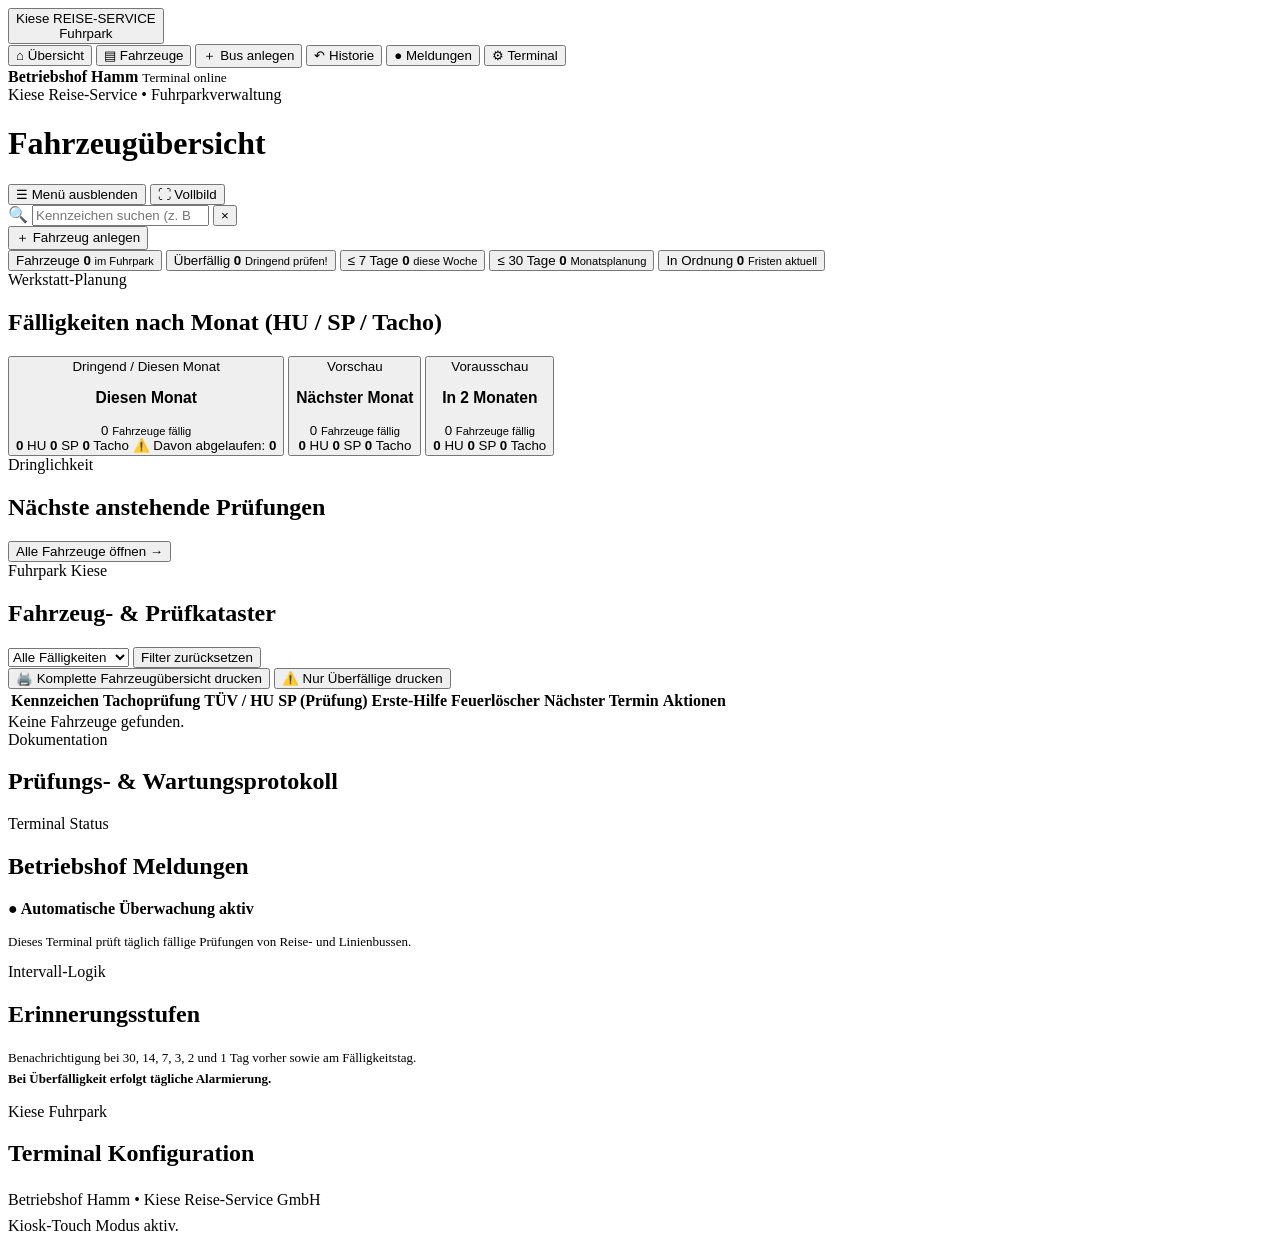
==== app/templates/index.html @ dcf7aefa "Add touch kiosk interface for Raspberry Pi" ====
<!doctype html>
<html lang="de">

<head>
  <meta charset="utf-8">
  <meta name="viewport" content="width=device-width, initial-scale=1, viewport-fit=cover">
  <meta name="theme-color" content="#12081d">
  <title>Kiese Reise-Service | Fuhrpark & Prüffristen</title>
  <link rel="stylesheet" href="/static/styles.css">
</head>

<body>
  <div class="app-shell">
    <!-- Kiosk Sidebar -->
    <aside id="main-sidebar" class="sidebar" aria-label="Hauptnavigation">
      <button class="brand" data-view-jump="dashboard" type="button" aria-label="Zur Übersicht">
        <div class="kiese-brand-badge">
          <span class="kiese-brand-title">Kiese</span>
          <span class="kiese-brand-sub">REISE-SERVICE</span>
        </div>
        <span class="brand-tag">Fuhrpark</span>
      </button>

      <nav class="desktop-nav">
        <button class="nav-item active" data-view="dashboard" type="button">
          <span class="nav-icon">⌂</span>
          <span class="nav-label">Übersicht</span>
        </button>
        <button class="nav-item" data-view="vehicles" type="button">
          <span class="nav-icon">▤</span>
          <span class="nav-label">Fahrzeuge</span>
        </button>
        <button class="nav-item" data-create type="button">
          <span class="nav-icon">＋</span>
          <span class="nav-label">Bus anlegen</span>
        </button>
        <button class="nav-item" data-view="history" type="button">
          <span class="nav-icon">↶</span>
          <span class="nav-label">Historie</span>
        </button>
        <button class="nav-item" data-view="notifications" type="button">
          <span class="nav-icon">●</span>
          <span class="nav-label">Meldungen</span>
        </button>
        <button class="nav-item" data-view="settings" type="button">
          <span class="nav-icon">⚙</span>
          <span class="nav-label">Terminal</span>
        </button>
      </nav>

      <div class="sidebar-foot">
        <span class="connection-dot"></span>
        <div class="foot-text">
          <strong>Betriebshof Hamm</strong>
          <small>Terminal online</small>
        </div>
      </div>
    </aside>

    <!-- Hauptbereich -->
    <main class="main">
      <header class="topbar">
        <div>
          <span class="eyebrow">Kiese Reise-Service • Fuhrparkverwaltung</span>
          <h1 id="page-title">Fahrzeugübersicht</h1>
        </div>

        <!-- Globale Live-Suche -->
        <div class="topbar-actions">
          <button id="sidebar-toggle" class="secondary-btn" type="button" aria-controls="main-sidebar" aria-expanded="true">☰ Menü ausblenden</button>
          <button id="fullscreen-toggle" class="secondary-btn" type="button" aria-label="Vollbild aktivieren">⛶ Vollbild</button>
          <div class="global-search-container">
            <div class="search-field header-search">
              <span class="search-icon">🔍</span>
              <input id="global-search" type="search" placeholder="Kennzeichen suchen (z. B. 81)..." autocomplete="off"
                autocapitalize="characters">
              <button id="clear-search" class="clear-search-btn hidden" type="button"
                aria-label="Suche leeren">×</button>
            </div>
            <div id="search-dropdown" class="search-dropdown hidden"></div>
          </div>

          <time id="today" class="today-display"></time>
          <button class="primary-btn" data-create type="button">＋ Fahrzeug anlegen</button>
        </div>
      </header>

      <!-- 1. VIEW: DASHBOARD -->
      <section id="dashboard-view" class="view active">
        <!-- 5 KPI Karten -->
        <div class="stats-grid">
          <button class="stat-card" data-dashboard-filter="all" type="button">
            <span class="stat-heading">Fahrzeuge</span>
            <strong id="stat-total">0</strong>
            <small>im Fuhrpark</small>
          </button>
          <button class="stat-card danger" data-dashboard-filter="overdue" type="button">
            <span class="stat-heading">Überfällig</span>
            <strong id="stat-overdue">0</strong>
            <small>Dringend prüfen!</small>
          </button>
          <button class="stat-card critical" data-dashboard-filter="7" type="button">
            <span class="stat-heading">≤ 7 Tage</span>
            <strong id="stat-7">0</strong>
            <small>diese Woche</small>
          </button>
          <button class="stat-card warning" data-dashboard-filter="30" type="button">
            <span class="stat-heading">≤ 30 Tage</span>
            <strong id="stat-30">0</strong>
            <small>Monatsplanung</small>
          </button>
          <button class="stat-card success" data-dashboard-filter="ok" type="button">
            <span class="stat-heading">In Ordnung</span>
            <strong id="stat-ok">0</strong>
            <small>Fristen aktuell</small>
          </button>
        </div>

        <!-- Werkstatt-Planung 3 Monate -->
        <article class="panel forecast-panel">
          <div class="panel-head">
            <div>
              <span class="eyebrow">Werkstatt-Planung</span>
              <h2>Fälligkeiten nach Monat (HU / SP / Tacho)</h2>
            </div>
          </div>
          <div class="forecast-grid">
            <button class="forecast-card current" data-forecast-month="current" type="button">
              <div class="forecast-head">
                <span class="forecast-pill" id="forecast-current-pill">Dringend / Diesen Monat</span>
                <h3 id="forecast-current-title">Diesen Monat</h3>
              </div>
              <div class="forecast-total">
                <span id="forecast-current-count">0</span>
                <small>Fahrzeuge fällig</small>
              </div>
              <div class="forecast-breakdown">
                <span><b id="forecast-current-hu">0</b> HU</span>
                <span><b id="forecast-current-sp">0</b> SP</span>
                <span><b id="forecast-current-tacho">0</b> Tacho</span>
                <span id="forecast-current-overdue-tag" class="forecast-overdue-tag hidden">
                  ⚠️ Davon abgelaufen: <b id="forecast-current-overdue">0</b>
                </span>
              </div>
            </button>

            <button class="forecast-card" data-forecast-month="next" type="button">
              <div class="forecast-head">
                <span class="forecast-pill">Vorschau</span>
                <h3 id="forecast-next-title">Nächster Monat</h3>
              </div>
              <div class="forecast-total">
                <span id="forecast-next-count">0</span>
                <small>Fahrzeuge fällig</small>
              </div>
              <div class="forecast-breakdown">
                <span><b id="forecast-next-hu">0</b> HU</span>
                <span><b id="forecast-next-sp">0</b> SP</span>
                <span><b id="forecast-next-tacho">0</b> Tacho</span>
              </div>
            </button>

            <button class="forecast-card" data-forecast-month="after-next" type="button">
              <div class="forecast-head">
                <span class="forecast-pill">Vorausschau</span>
                <h3 id="forecast-after-next-title">In 2 Monaten</h3>
              </div>
              <div class="forecast-total">
                <span id="forecast-after-next-count">0</span>
                <small>Fahrzeuge fällig</small>
              </div>
              <div class="forecast-breakdown">
                <span><b id="forecast-after-next-hu">0</b> HU</span>
                <span><b id="forecast-after-next-sp">0</b> SP</span>
                <span><b id="forecast-after-next-tacho">0</b> Tacho</span>
              </div>
            </button>
          </div>
        </article>

        <!-- Nächste Fristen Liste mit Direkt-Erneuern -->
        <article class="panel">
          <div class="panel-head">
            <div>
              <span class="eyebrow">Dringlichkeit</span>
              <h2>Nächste anstehende Prüfungen</h2>
            </div>
            <button class="secondary-btn" data-view-jump="vehicles" type="button">Alle Fahrzeuge öffnen →</button>
          </div>
          <div id="upcoming-list" class="upcoming-list"></div>
        </article>
      </section>

      <!-- 2. VIEW: FAHRZEUGE -->
      <section id="vehicles-view" class="view">
        <article class="panel">
          <div class="panel-head">
            <div>
              <span class="eyebrow">Fuhrpark Kiese</span>
              <h2>Fahrzeug- & Prüfkataster</h2>
            </div>
            <div class="vehicle-print-tools">

              <div class="table-filter-tools">
                <select id="vehicles-status-filter" class="touch-select">
                  <option value="all">Alle Fälligkeiten</option>
                  <option value="overdue">Überfällig</option>
                  <option value="today">Heute fällig</option>
                  <option value="7">≤ 7 Tage</option>
                  <option value="30">≤ 30 Tage</option>
                  <option value="ok">Alles in Ordnung</option>
                </select>

                <button id="reset-vehicle-filter" class="ghost-btn" type="button">
                  Filter zurücksetzen
                </button>
              </div>

              <div class="print-actions">

                <button id="print-vehicles-btn" class="secondary-btn print-action-btn" type="button">
                  🖨️ Komplette Fahrzeugübersicht drucken
                </button>

                <button id="print-overdue-btn" class="danger-btn print-action-btn" type="button">
                  ⚠️ Nur Überfällige drucken
                </button>

              </div>

            </div>
          </div>

          <div class="table-wrap">
            <table class="kiese-table">
              <thead>
                <tr>
                  <th data-sort="plate">Kennzeichen</th>
                  <th data-sort="tacho">Tachoprüfung</th>
                  <th data-sort="hu">TÜV / HU</th>
                  <th data-sort="sp">SP (Prüfung)</th>
                  <th data-sort="first_aid">Erste-Hilfe</th>
                  <th data-sort="fire_extinguisher">Feuerlöscher</th>
                  <th data-sort="next">Nächster Termin</th>
                  <th style="text-align: right;">Aktionen</th>
                </tr>
              </thead>
              <tbody id="vehicle-table-body"></tbody>
            </table>
          </div>
          <div id="vehicle-empty" class="empty-state hidden">Keine Fahrzeuge gefunden.</div>
        </article>
      </section>

      <!-- 3. VIEW: HISTORIE -->
      <section id="history-view" class="view">
        <article class="panel">
          <div class="panel-head">
            <div>
              <span class="eyebrow">Dokumentation</span>
              <h2>Prüfungs- & Wartungsprotokoll</h2>
            </div>
          </div>
          <div id="global-history" class="history-content"></div>
        </article>
      </section>

      <!-- 4. VIEW: MELDUNGEN -->
      <section id="notifications-view" class="view">
        <div class="settings-grid">
          <article class="panel settings-card">
            <span class="eyebrow">Terminal Status</span>
            <h2>Betriebshof Meldungen</h2>
            <p style="margin: 16px 0; font-size: 16px; font-weight: 700; color: var(--ok);">● Automatische Überwachung
              aktiv</p>
            <p style="color: var(--muted); font-size: 13px;">Dieses Terminal prüft täglich fällige Prüfungen von Reise-
              und Linienbussen.</p>
          </article>
          <article class="panel settings-card">
            <span class="eyebrow">Intervall-Logik</span>
            <h2>Erinnerungsstufen</h2>
            <p style="color: var(--muted); font-size: 13px; margin-top: 12px; line-height: 1.6;">
              Benachrichtigung bei 30, 14, 7, 3, 2 und 1 Tag vorher sowie am Fälligkeitstag.<br>
              <strong style="color: var(--overdue);">Bei Überfälligkeit erfolgt tägliche Alarmierung.</strong>
            </p>
          </article>
        </div>
      </section>

      <!-- 5. VIEW: EINSTELLUNGEN -->
      <section id="settings-view" class="view">
        <article class="panel settings-card">
          <span class="eyebrow">Kiese Fuhrpark</span>
          <h2>Terminal Konfiguration</h2>
          <p style="color: var(--muted); line-height: 1.6;">
            Betriebshof Hamm • Kiese Reise-Service GmbH<br>
            Kiosk-Touch Modus aktiv.
          </p>
        </article>
      </section>
    </main>
  </div>

  <dialog id="print-options-dialog" class="dialog">

    <div class="dialog-card print-options-card">

      <header class="dialog-head">

        <div>
          <span class="eyebrow">Druckansicht</span>

          <h2>
            Fahrzeugübersicht drucken
          </h2>
        </div>

        <button type="button" class="icon-btn" aria-label="Dialog schließen" data-close="print-options-dialog" aria-label="Druckdialog schließen">
          ×
        </button>

      </header>

      <div class="print-options-body">

        <p class="print-options-intro">
          Wähle aus, wie die Fahrzeugübersicht sortiert oder
          eingeschränkt werden soll.
        </p>

        <div class="print-option-grid">

          <button type="button" class="print-option" data-print-mode="plate">
            <span class="print-option-icon">🔤</span>

            <span>
              <strong>Nach Kennzeichen sortiert</strong>
              <small>
                Alle Fahrzeuge alphabetisch nach Kennzeichen.
              </small>
            </span>
          </button>


          <button type="button" class="print-option" data-print-mode="due">
            <span class="print-option-icon">📅</span>

            <span>
              <strong>Nach Ablaufdaten sortiert</strong>
              <small>
                Die nächste fällige Frist steht zuerst.
              </small>
            </span>
          </button>


          <button type="button" class="print-option" data-print-mode="status">
            <span class="print-option-icon">🚦</span>

            <span>
              <strong>Nach Status sortiert</strong>
              <small>
                Überfällig → dringend → bald fällig → gültig.
              </small>
            </span>
          </button>


          <button type="button" class="print-option" data-print-mode="current-month">
            <span class="print-option-icon">📆</span>

            <span>
              <strong>Diesen Monat fällige Fahrzeuge</strong>
              <small>
                Fahrzeuge mit mindestens einer Frist in diesem Monat.
              </small>
            </span>
          </button>


          <button type="button" class="print-option" data-print-mode="next-month">
            <span class="print-option-icon">➡️</span>

            <span>
              <strong>Nächsten Monat fällige Fahrzeuge</strong>
              <small>
                Fahrzeuge mit mindestens einer Frist im nächsten Monat.
              </small>
            </span>
          </button>

        </div>

      </div>

      <footer class="dialog-actions">

        <button type="button" class="secondary-btn" data-close="print-options-dialog">
          Abbrechen
        </button>

      </footer>

    </div>

  </dialog>

  <section id="print-layout" class="print-layout" aria-hidden="true"></section>

  <!-- KIOSK-SCHNELL-ERNEUERN MODAL -->
  <dialog id="quick-renew-dialog" class="dialog">
    <form id="quick-renew-form" class="dialog-card">
      <header class="dialog-head">
        <div>
          <span class="eyebrow" id="quick-renew-plate">HAM-KV-XX</span>
          <h2 id="quick-renew-title">Prüfung erneuern</h2>
        </div>
        <button type="button" class="icon-btn" aria-label="Dialog schließen" data-close="quick-renew-dialog">×</button>
      </header>

      <input type="hidden" name="vehicle_id">
      <input type="hidden" name="category">

      <div class="quick-renew-body" id="quick-renew-body">
        <!-- Dynamischer Inhalt im deutschen Format -->
      </div>

      <footer class="dialog-actions">
        <button type="button" class="secondary-btn" data-close="quick-renew-dialog">Abbrechen</button>
        <button type="submit" class="primary-btn">✓ Jetzt im System hinterlegen</button>
      </footer>
    </form>
  </dialog>

  <!-- DIALOG: Fahrzeug anlegen/bearbeiten -->
  <dialog id="vehicle-dialog" class="dialog">
    <form id="vehicle-form" class="dialog-card">
      <header class="dialog-head">
        <div>
          <span class="eyebrow" id="vehicle-dialog-eyebrow">Neues Fahrzeug</span>
          <h2 id="vehicle-dialog-title">Fahrzeug hinzufügen</h2>
        </div>
        <button type="button" class="icon-btn" aria-label="Dialog schließen" data-close="vehicle-dialog">×</button>
      </header>
      <input type="hidden" name="vehicle_id">

      <div class="form-grid">
        <label class="field span-2">
          <span>Kennzeichen</span>
          <input name="plate" value="HAM-KV-" required maxlength="20" class="kiese-input" autocapitalize="characters">
        </label>

        <label class="field span-2">
          <span>Erstzulassung (EZ)</span>
          <div class="date-input-group">
            <input name="first_registration_day" type="number" min="1" max="31" placeholder="TT"
              class="kiese-input day-field">
            <span>.</span>
            <input name="first_registration_month" type="number" min="1" max="12" placeholder="MM"
              class="kiese-input month-field">
            <span>.</span>
            <input name="first_registration_year" type="number" min="1990" max="2050" placeholder="JJJJ"
              class="kiese-input year-field">
          </div>
          <small class="field-hint">Format: TT.MM.JJJJ. Ohne EZ einfach leer lassen.</small>
        </label>

        <!-- Tachoprüfung (DD.MM.YYYY, auto +2 Jahre) -->
        <fieldset class="inspection-form span-2">
          <legend>Tachoprüfung (§ 57b StVZO)</legend>
          <label class="field">
            <span>Letzte Prüfung (TT.MM.JJJJ)</span>
            <div class="date-input-group">
              <input name="tacho_last_day" type="number" min="1" max="31" placeholder="TT"
                class="kiese-input day-field">
              <span>.</span>
              <input name="tacho_last_month" type="number" min="1" max="12" placeholder="MM"
                class="kiese-input month-field">
              <span>.</span>
              <input name="tacho_last_year" type="number" min="1990" max="2050" placeholder="JJJJ"
                class="kiese-input year-field">
            </div>
          </label>
          <label class="field">
            <span>Nächste Eichung (Automatisch +2 Jahre)</span>
            <div class="date-input-group">
              <input name="tacho_due_day" type="number" min="1" max="31" placeholder="TT" class="kiese-input day-field">
              <span>.</span>
              <input name="tacho_due_month" type="number" min="1" max="12" placeholder="MM"
                class="kiese-input month-field">
              <span>.</span>
              <input name="tacho_due_year" type="number" min="1990" max="2050" placeholder="JJJJ"
                class="kiese-input year-field">
            </div>
          </label>
        </fieldset>

        <!-- TÜV / HU (MM.YYYY) -->
        <fieldset class="inspection-form span-2">
          <legend>TÜV / HU (Gültig bis Monatsende)</legend>
          <label class="field">
            <span>Letzte HU (Monat.Jahr)</span>
            <div class="month-input-group">
              <select name="hu_last_m" class="touch-select month-select"></select>
              <span>.</span>
              <input name="hu_last_y" type="number" min="2020" max="2040" placeholder="JJJJ"
                class="kiese-input year-select">
            </div>
          </label>
          <label class="field">
            <span>Nächste HU (Monat.Jahr)</span>
            <div class="month-input-group">
              <select name="hu_due_m" class="touch-select month-select"></select>
              <span>.</span>
              <input name="hu_due_y" type="number" min="2020" max="2040" placeholder="JJJJ"
                class="kiese-input year-select">
            </div>
          </label>
          <div class="quick-pick-row span-2">
            <span class="quick-pick-label">Schnellwahl:</span>
            <button type="button" class="quick-btn" data-add-months="hu:3">+ 3 Monate</button>
            <button type="button" class="quick-btn" data-add-months="hu:12">+ 1 Jahr</button>
            <button type="button" class="quick-btn" data-add-months="hu:24">+ 2 Jahre</button>
          </div>
        </fieldset>

        <!-- SP (MM.YYYY) -->
        <fieldset class="inspection-form span-2">
          <legend>Sicherheitsprüfung (SP) (Gültig bis Monatsende)</legend>
          <label class="field">
            <span>Letzte SP (Monat.Jahr)</span>
            <div class="month-input-group">
              <select name="sp_last_m" class="touch-select month-select"></select>
              <span>.</span>
              <input name="sp_last_y" type="number" min="2020" max="2040" placeholder="JJJJ"
                class="kiese-input year-select">
            </div>
          </label>
          <label class="field">
            <span>Nächste SP (Monat.Jahr)</span>
            <div class="month-input-group">
              <select name="sp_due_m" class="touch-select month-select"></select>
              <span>.</span>
              <input name="sp_due_y" type="number" min="2020" max="2040" placeholder="JJJJ"
                class="kiese-input year-select">
            </div>
          </label>
          <div class="quick-pick-row span-2">
            <span class="quick-pick-label">Schnellwahl:</span>
            <button type="button" class="quick-btn" data-add-months="sp:3">+ 3 Monate</button>
            <button type="button" class="quick-btn" data-add-months="sp:12">+ 1 Jahr</button>
            <button type="button" class="quick-btn" data-add-months="sp:24">+ 2 Jahre</button>
          </div>
        </fieldset>

        <!-- Ausrüstung -->
        <fieldset class="inspection-form span-2">
          <legend>Ausrüstung (TT.MM.JJJJ)</legend>
          <label class="field">
            <span>Erste-Hilfe Ablauf</span>
            <div class="date-input-group">
              <input name="first_aid_day" type="number" min="1" max="31" placeholder="TT" class="kiese-input day-field">
              <span>.</span>
              <input name="first_aid_month" type="number" min="1" max="12" placeholder="MM"
                class="kiese-input month-field">
              <span>.</span>
              <input name="first_aid_year" type="number" min="2020" max="2040" placeholder="JJJJ"
                class="kiese-input year-field">
            </div>
          </label>
          <label class="field">
            <span>Feuerlöscher Prüfung</span>
            <div class="date-input-group">
              <input name="fire_day" type="number" min="1" max="31" placeholder="TT" class="kiese-input day-field">
              <span>.</span>
              <input name="fire_month" type="number" min="1" max="12" placeholder="MM" class="kiese-input month-field">
              <span>.</span>
              <input name="fire_year" type="number" min="2020" max="2040" placeholder="JJJJ"
                class="kiese-input year-field">
            </div>
          </label>
        </fieldset>
      </div>
      <div id="vehicle-error" class="form-message error hidden"></div>
      <footer class="dialog-actions">
        <button type="button" class="secondary-btn" data-close="vehicle-dialog">Abbrechen</button>
        <button type="submit" class="primary-btn">Speichern</button>
      </footer>
    </form>
  </dialog>

  <!-- DIALOG: Details -->
  <dialog id="detail-dialog" class="dialog">
    <div class="dialog-card">
      <header class="dialog-head">
        <div>
          <span class="eyebrow">Fahrzeugakte</span>
          <h2 id="detail-title">Details</h2>
        </div>
        <button type="button" class="icon-btn" aria-label="Dialog schließen" data-close="detail-dialog">×</button>
      </header>
      <div id="detail-content"></div>
    </div>
  </dialog>

  <!-- DIALOG: Löschen -->
  <dialog id="delete-dialog" class="dialog">
    <form id="delete-form" class="dialog-card">
      <header class="dialog-head">
        <h2 id="delete-title">Fahrzeug löschen?</h2>
        <button type="button" class="icon-btn" aria-label="Dialog schließen" data-close="delete-dialog">×</button>
      </header>
      <p style="color: var(--muted); margin-bottom: 20px;">Dabei werden alle zugehörigen Prüfungsdaten unwiderruflich
        entfernt.</p>
      <input type="hidden" name="vehicle_id">
      <footer class="dialog-actions">
        <button type="button" class="secondary-btn" data-close="delete-dialog">Abbrechen</button>
        <button type="submit" class="danger-btn">Löschen</button>
      </footer>
    </form>
  </dialog>

  <div id="toast-container" class="toast-container"></div>
  <script src="/static/app.js"></script>
</body>

</html>
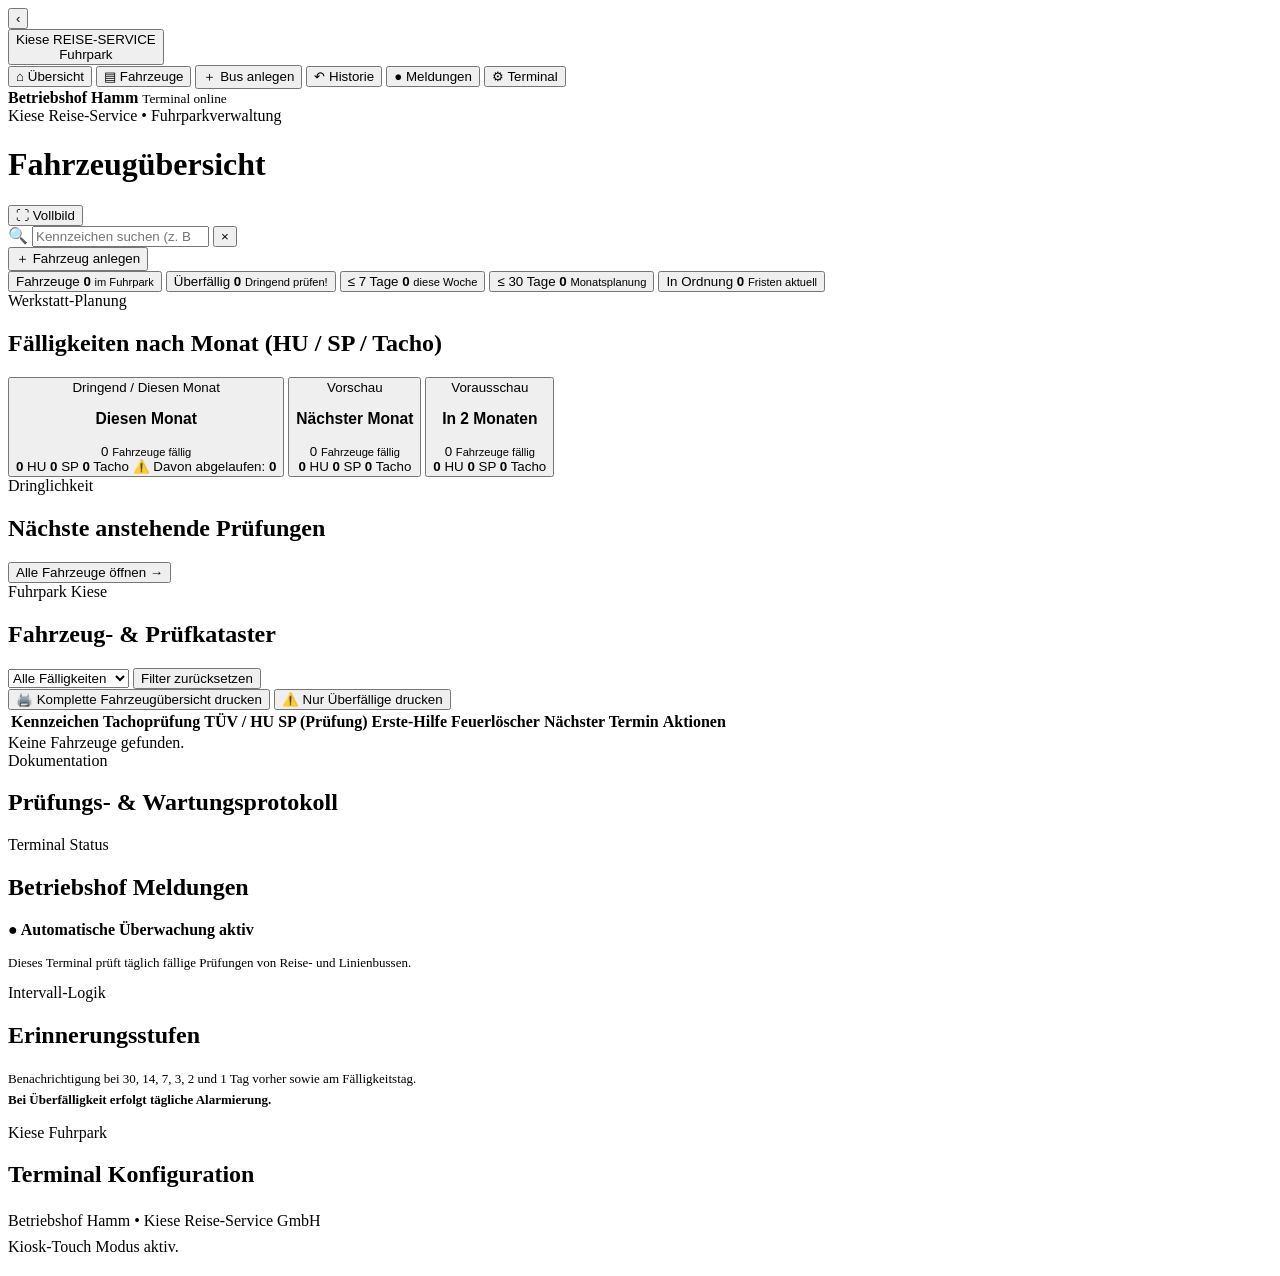
==== commit 2984590f: "Move sidebar toggle to touch-friendly arrow in navigation" ====
--- a/app/templates/index.html
+++ b/app/templates/index.html
@@ -13,6 +13,10 @@
   <div class="app-shell">
     <!-- Kiosk Sidebar -->
     <aside id="main-sidebar" class="sidebar" aria-label="Hauptnavigation">
+      <div id="sidebar-toggle-slot" class="sidebar-toggle-slot">
+        <button id="sidebar-toggle" class="secondary-btn sidebar-toggle" type="button"
+          aria-controls="main-sidebar" aria-expanded="true" aria-label="Menü einklappen" title="Menü einklappen">‹</button>
+      </div>
       <button class="brand" data-view-jump="dashboard" type="button" aria-label="Zur Übersicht">
         <div class="kiese-brand-badge">
           <span class="kiese-brand-title">Kiese</span>
@@ -67,7 +71,6 @@
 
         <!-- Globale Live-Suche -->
         <div class="topbar-actions">
-          <button id="sidebar-toggle" class="secondary-btn" type="button" aria-controls="main-sidebar" aria-expanded="true">☰ Menü ausblenden</button>
           <button id="fullscreen-toggle" class="secondary-btn" type="button" aria-label="Vollbild aktivieren">⛶ Vollbild</button>
           <div class="global-search-container">
             <div class="search-field header-search">
